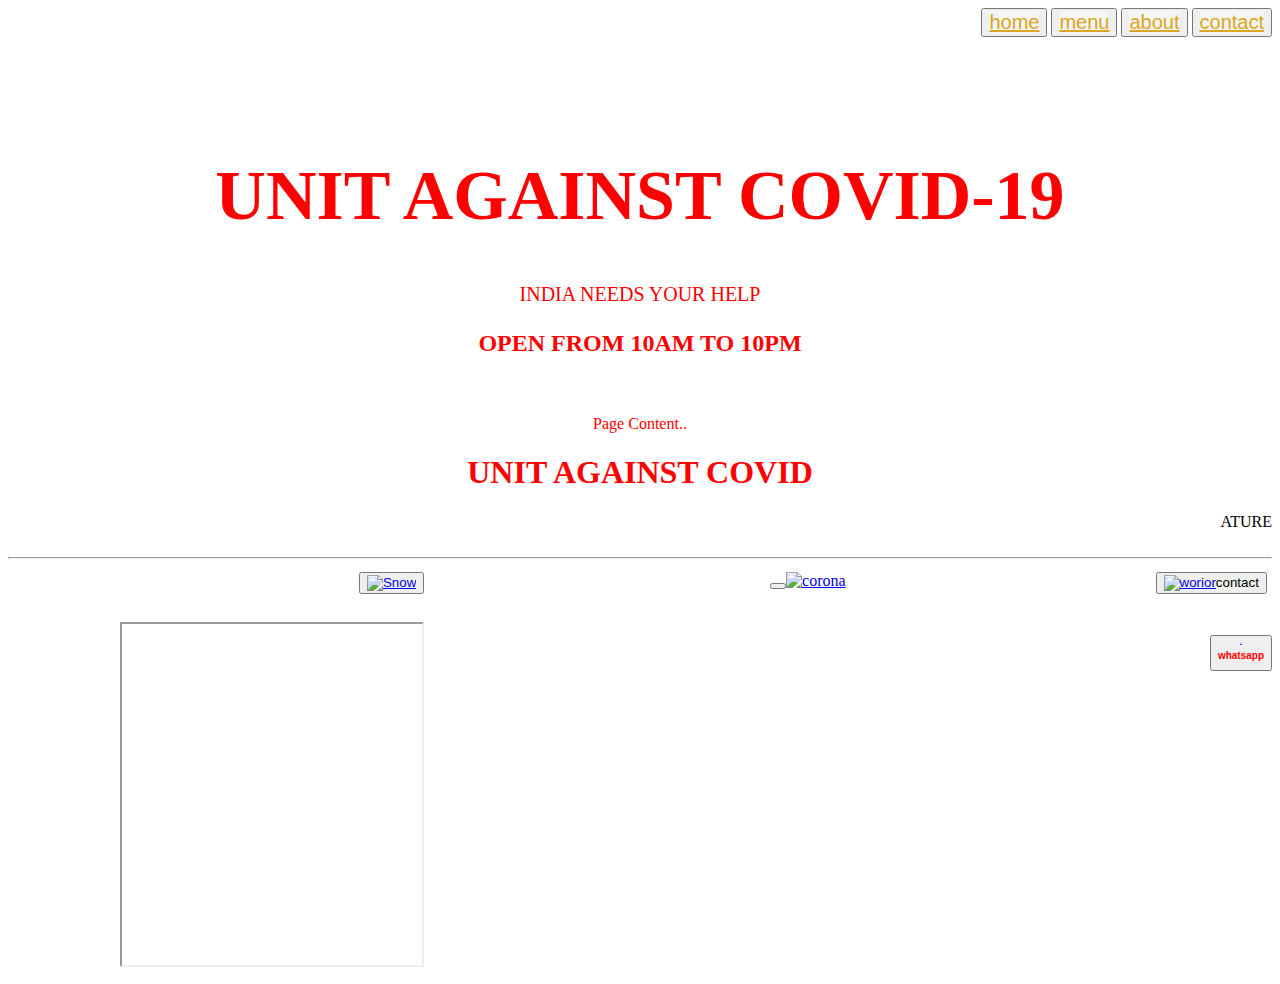
==== index.html @ cbd7a414 "Add files via upload" ====
<!DOCTYPE html>
<html lang="en">
<head>
    <meta charset="UTF-8">
    <meta http-equiv="X-UA-Compatible" content="IE=edge">
    <meta name="viewport" content="width=device-width, initial-scale=1.0">
    <title>UNIT AGAINST COVID-19</title>
    <style>
       body{
         background-color: rgb(176, 117, 216);
         background-size: cover;
         height: 100%;
         font-family:Cambria, Cochin, Georgia, Times, 'Times New Roman', serif;
         image-rendering: -moz-crisp-edges;
         background-image:url(https://encrypted-tbn0.gstatic.com/images?q=tbn:ANd9GcRW-BeN1Vf3WsljP6yL-kkn_5Gtm02BAfDkmQ&usqp=CAU)
       }
       body{ background-color:white;
       background-size: 10000px;}
               
       h1{
        color:RED;
       }
       
       p, h1{text-align: center;
        color: rgb(255, 0, 0);}  
        body,html{ text-align:right}

        .button{
        background-color:whitesmoke;
        color:goldenrod;
        box-shadow:transparent;}
        img{
            position: center;
        }
        * {
  box-sizing: border-box;
}

.column {
  float: left;
  width: 33.33%;
  padding: 5px;
}

/* Clearfix (clear floats) */
.row::after {
  content: "";
  clear: both;
  display: table;
}

    </style>
</head>
<body>
  
    <!-- Navbar (sit on top) -->
   <button style="font-size: 20px;"> <a href="#" class="button " >home</a></button>
   <button style="font-size: 20px;"><a href="#menu" class="button"> menu</a></button>
   <button style="font-size: 20px;"><a href="about.html" class="button">about</a><br></button>
   <button style="font-size: 20px;" ><a href="contact.html" class="button">contact</a></button>
<br>
<br>
<br>
<br>
<br>     
   
   <!--header with image-->
   <header><h1 style="font-size:70px">UNIT AGAINST COVID-19 </h1>
     <p style="font-size: 20px;">INDIA NEEDS YOUR HELP</p>
     <H2><P>OPEN FROM 10AM TO 10PM</P></H2></header>
     <br>
     <p>Page Content..</p>
         
              
     <!-- menu container--> 
    <h1>UNIT AGAINST COVID</h1>ATURE
    <br>
    <img src="" alt="">
    <hr>
    
    
    <div class="row">
        <div class="column">
          <button width=420px height="345"><a href="vaccination.html"><img src= "H:\web development\HTML-NATURE AND HUMANS\image\vaccine.png" alt="Snow" style="width:100%"></a></button>
        </div>
        <div class="column">
          <button></button><a href="precautions.html"><img src="H:\web development\HTML-NATURE AND HUMANS\image\co.jpg" alt="corona" style="width:90%">
          </div></a></button>
        <div class="column">
         <button><a href="contact1.html"class:box-shadow> <img src="H:\web development\HTML-NATURE AND HUMANS\image\covid.2.jpg" alt="worior" style="width:100%"></a>contact</button>
        </div>
      </div>
      <br>
      <div class="row">
        <div class="column">
          <iframe width="" height="345" src=""></div>
      </iframe></div><br>
      <div></box-sizing><button  style=" font-size: 5px;"> <a href="https://wa.me/8308952606" target="_blank">,<img src="H:\web development\HTML-NATURE AND HUMANS\image\whatsapp.jpg" alt=""></a><h1>whatsapp</h1></button></div>
     
      
     
    
    
</body>
</html>
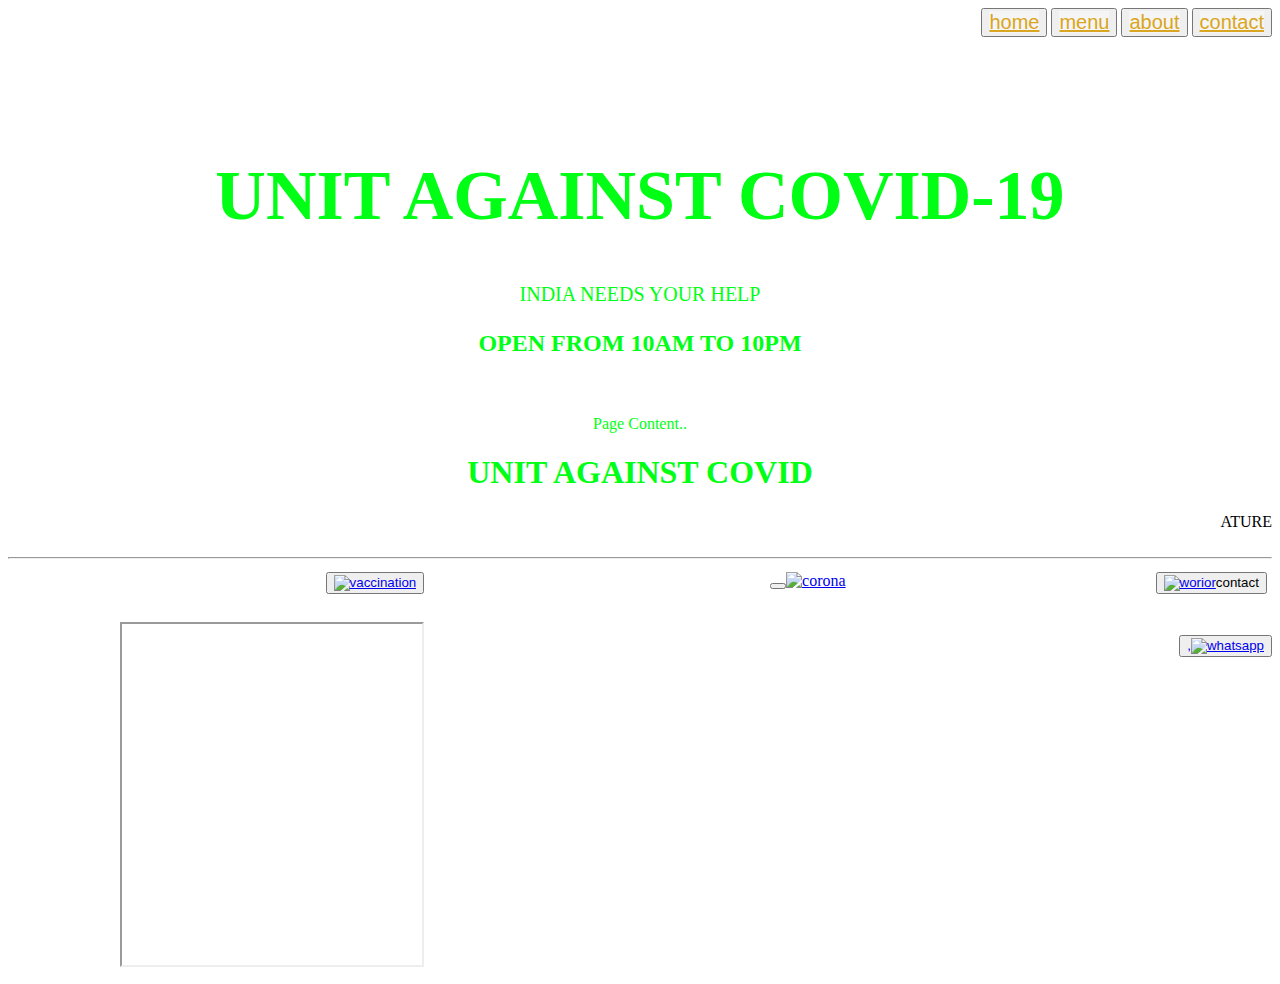
==== commit 1bf7d135: "Add files via upload" ====
--- a/index.html
+++ b/index.html
@@ -14,15 +14,17 @@
          image-rendering: -moz-crisp-edges;
          background-image:url(https://encrypted-tbn0.gstatic.com/images?q=tbn:ANd9GcRW-BeN1Vf3WsljP6yL-kkn_5Gtm02BAfDkmQ&usqp=CAU)
        }
+       a{
+        position:relative;}
        body{ background-color:white;
        background-size: 10000px;}
                
        h1{
-        color:RED;
+        color:rgb(0, 255, 55);
        }
        
        p, h1{text-align: center;
-        color: rgb(255, 0, 0);}  
+        color: rgb(0, 255, 21);}  
         body,html{ text-align:right}
 
         .button{
@@ -81,13 +83,13 @@
     
     <div class="row">
         <div class="column">
-          <button width=420px height="345"><a href="vaccination.html"><img src= "H:\web development\HTML-NATURE AND HUMANS\image\vaccine.png" alt="Snow" style="width:100%"></a></button>
+          <button width=420px height="345"><a href="vaccination.html"><img src= "https://encrypted-tbn0.gstatic.com/images?q=tbn:ANd9GcTIp_RGPwcm11BPFq9kgcIDnPTFpymtnFCreQ&usqp=CAU" alt="vaccination" style="width: 350px;"></a></button>
         </div>
         <div class="column">
-          <button></button><a href="precautions.html"><img src="H:\web development\HTML-NATURE AND HUMANS\image\co.jpg" alt="corona" style="width:90%">
+          <button></button><a href="precautions.html"><img src="H:\web development\HTML-NATURE AND HUMANS\image\co.jpg" alt="corona" style="width:350px;">
           </div></a></button>
         <div class="column">
-         <button><a href="contact1.html"class:box-shadow> <img src="H:\web development\HTML-NATURE AND HUMANS\image\covid.2.jpg" alt="worior" style="width:100%"></a>contact</button>
+         <button><a href="contact1.html"class:box-shadow> <img src="H:\web development\HTML-NATURE AND HUMANS\image\covid.2.jpg" alt="worior" style="width:350px;"></a>contact</button>
         </div>
       </div>
       <br>
@@ -95,7 +97,10 @@
         <div class="column">
           <iframe width="" height="345" src=""></div>
       </iframe></div><br>
-      <div></box-sizing><button  style=" font-size: 5px;"> <a href="https://wa.me/8308952606" target="_blank">,<img src="H:\web development\HTML-NATURE AND HUMANS\image\whatsapp.jpg" alt=""></a><h1>whatsapp</h1></button></div>
+      <div>
+
+     <button > <a href="https://wa.me/+91-8308502606" target="_blank">,<img src="H:\web development\HTML-NATURE AND HUMANS\image\whatsapp.jpg" alt="whatsapp"style="width:35px;" ></a></button>
+      </div>
      
       
      
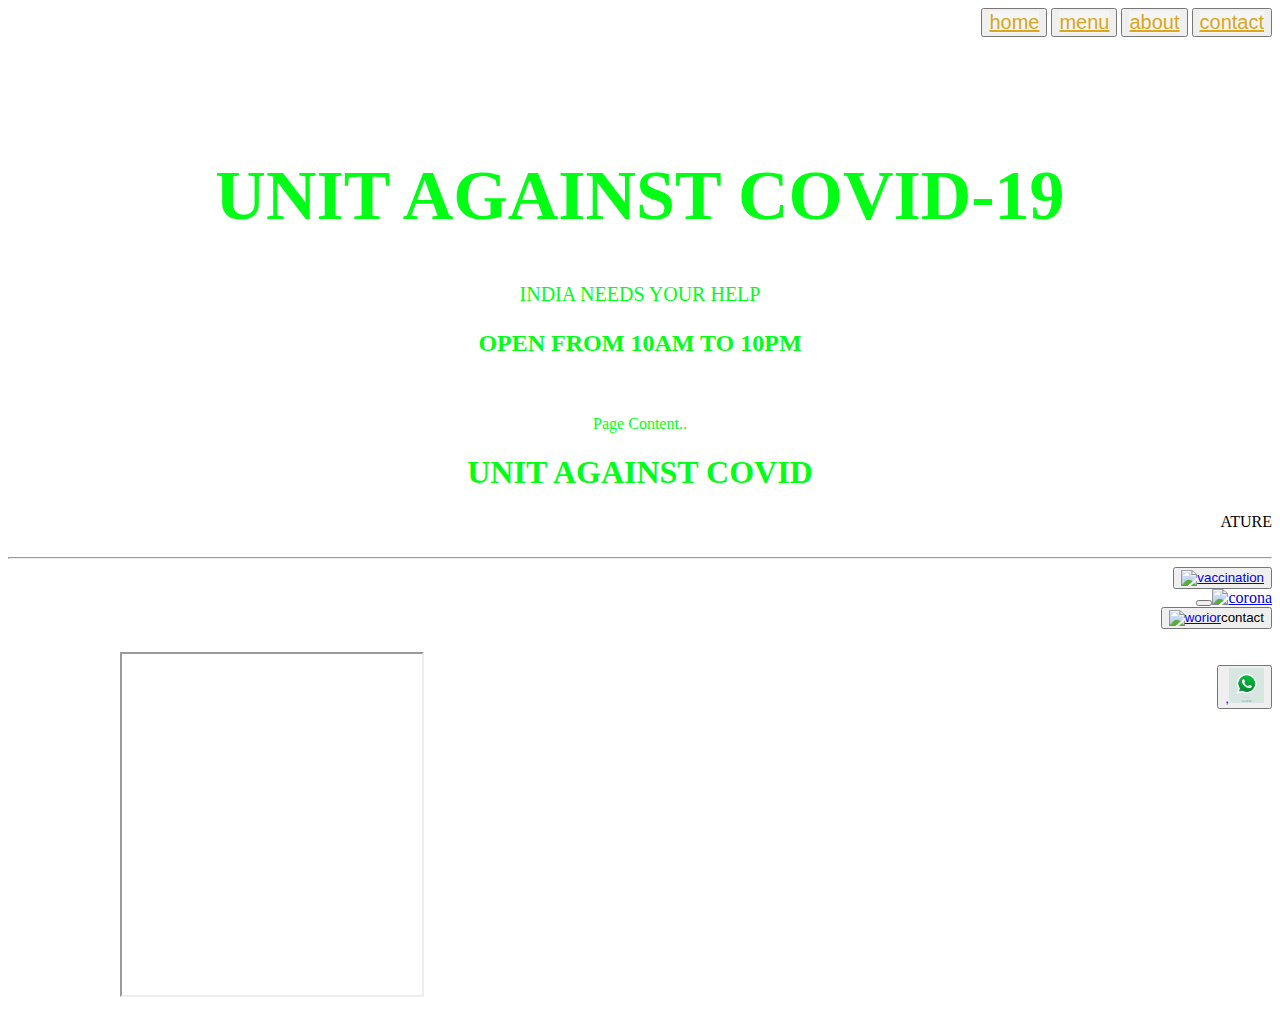
==== commit 5794a063: "Add files via upload" ====
--- a/index.html
+++ b/index.html
@@ -31,7 +31,7 @@
         background-color:whitesmoke;
         color:goldenrod;
         box-shadow:transparent;}
-        img{
+        img,button{
             position: center;
         }
         * {
@@ -82,14 +82,14 @@
     
     
     <div class="row">
-        <div class="column">
-          <button width=420px height="345"><a href="vaccination.html"><img src= "https://encrypted-tbn0.gstatic.com/images?q=tbn:ANd9GcTIp_RGPwcm11BPFq9kgcIDnPTFpymtnFCreQ&usqp=CAU" alt="vaccination" style="width: 350px;"></a></button>
+        <div class="row">
+          <button width=420px height="345"><a href="vaccination.html"><img src= "https://encrypted-tbn0.gstatic.com/images?q=tbn:ANd9GcTIp_RGPwcm11BPFq9kgcIDnPTFpymtnFCreQ&usqp=CAU" alt="vaccination" style="width: 100px;"></a></button>
         </div>
-        <div class="column">
-          <button></button><a href="precautions.html"><img src="H:\web development\HTML-NATURE AND HUMANS\image\co.jpg" alt="corona" style="width:350px;">
+        <div class="row"></div>
+          <button></button><a href="precautions.html"><img src="https://encrypted-tbn0.gstatic.com/images?q=tbn:ANd9GcQAiY_USo4llASZWJ-2-QszoWBAP_PvvHtwxQ&usqp=CAU" alt="corona" style="width:100px;",height="100px">
           </div></a></button>
-        <div class="column">
-         <button><a href="contact1.html"class:box-shadow> <img src="H:\web development\HTML-NATURE AND HUMANS\image\covid.2.jpg" alt="worior" style="width:350px;"></a>contact</button>
+          <div class="row">
+         <button><a href="contact1.html"class:box-shadow> <img src="H:\web development\HTML-NATURE AND HUMANS\image\covid.2.jpg" alt="worior" style="width:100px;"></a>contact</button>
         </div>
       </div>
       <br>
@@ -99,7 +99,7 @@
       </iframe></div><br>
       <div>
 
-     <button > <a href="https://wa.me/+91-8308502606" target="_blank">,<img src="H:\web development\HTML-NATURE AND HUMANS\image\whatsapp.jpg" alt="whatsapp"style="width:35px;" ></a></button>
+     <button > <a href="https://wa.me/+91-8308502606" target="_blank">,<img src="[data-uri]" alt="whatsapp"style="width:35px;" ></a></button>
       </div>
      
       
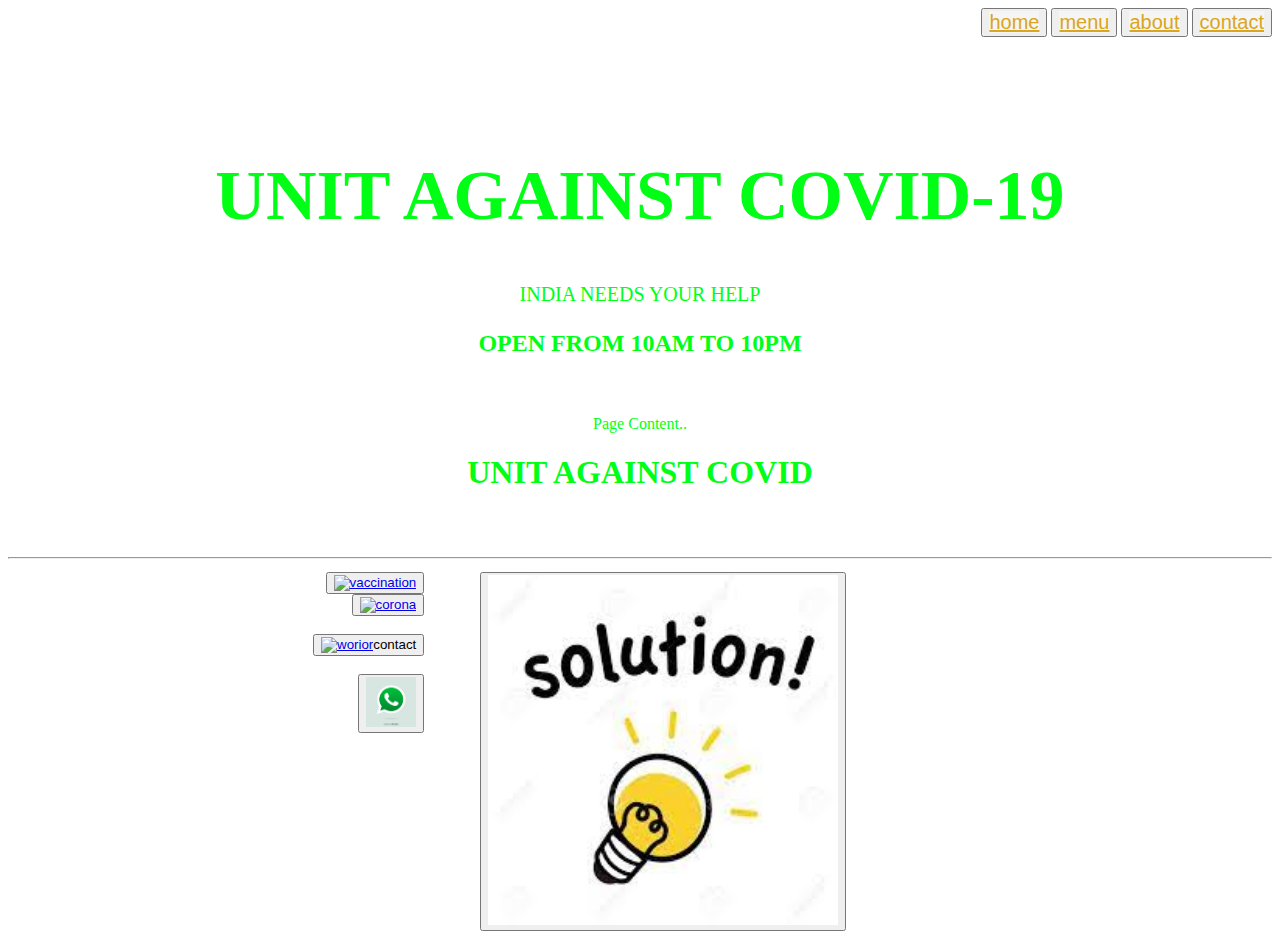
==== commit 17260b14: "Add files via upload" ====
--- a/index.html
+++ b/index.html
@@ -50,6 +50,9 @@
   clear: both;
   display: table;
 }
+button,a,img{
+  position: center;
+}
 
     </style>
 </head>
@@ -75,34 +78,38 @@
          
               
      <!-- menu container--> 
-    <h1>UNIT AGAINST COVID</h1>ATURE
+    <h1>UNIT AGAINST COVID</h1>
     <br>
     <img src="" alt="">
     <hr>
     
     
-    <div class="row">
+        <div class="column">
         <div class="row">
-          <button width=420px height="345"><a href="vaccination.html"><img src= "https://encrypted-tbn0.gstatic.com/images?q=tbn:ANd9GcTIp_RGPwcm11BPFq9kgcIDnPTFpymtnFCreQ&usqp=CAU" alt="vaccination" style="width: 100px;"></a></button>
+          <button width=420px height="345"><a href="vaccination.html"><img src= "https://encrypted-tbn0.gstatic.com/images?q=tbn:ANd9GcTIp_RGPwcm11BPFq9kgcIDnPTFpymtnFCreQ&usqp=CAU" alt="vaccination" style="width: 350px;"></a></button>
         </div>
-        <div class="row"></div>
-          <button></button><a href="precautions.html"><img src="https://encrypted-tbn0.gstatic.com/images?q=tbn:ANd9GcQAiY_USo4llASZWJ-2-QszoWBAP_PvvHtwxQ&usqp=CAU" alt="corona" style="width:100px;",height="100px">
-          </div></a></button>
+        <div class="row">
+          <button><a href="precautions.html"><img src="https://encrypted-tbn0.gstatic.com/images?q=tbn:ANd9GcQAiY_USo4llASZWJ-2-QszoWBAP_PvvHtwxQ&usqp=CAU" alt="corona" style="width:350px;",height="350px">
+          </a></button></div><br>
           <div class="row">
-         <button><a href="contact1.html"class:box-shadow> <img src="H:\web development\HTML-NATURE AND HUMANS\image\covid.2.jpg" alt="worior" style="width:100px;"></a>contact</button>
+         <button><a href="contact1.html"class:box-shadow> <img src="H:\web development\HTML-NATURE AND HUMANS\image\covid.2.jpg" alt="worior" style="width:350px;"></a>contact</button>
+        </div>
+        <div class="row">
+          <br><button > <a href="https://wa.me/+91-8308952606" target="_blank"><img src="[data-uri]" alt="whatsapp"style="width:50px;" ></a></button>
         </div>
       </div>
-      <br>
+      
+  </div>
+    </div>
+    <div class="column">
       <div class="row">
-        <div class="column">
-          <iframe width="" height="345" src=""></div>
-      </iframe></div><br>
-      <div>
-
-     <button > <a href="https://wa.me/+91-8308502606" target="_blank">,<img src="[data-uri]" alt="whatsapp"style="width:35px;" ></a></button>
+        <button width=420px height="345"><a href="successtories.html"><img src= "[data-uri]" alt="solution" style="width: 350px;"></a></button>
       </div>
      
-      
+    
+     
+
+     
      
     
     
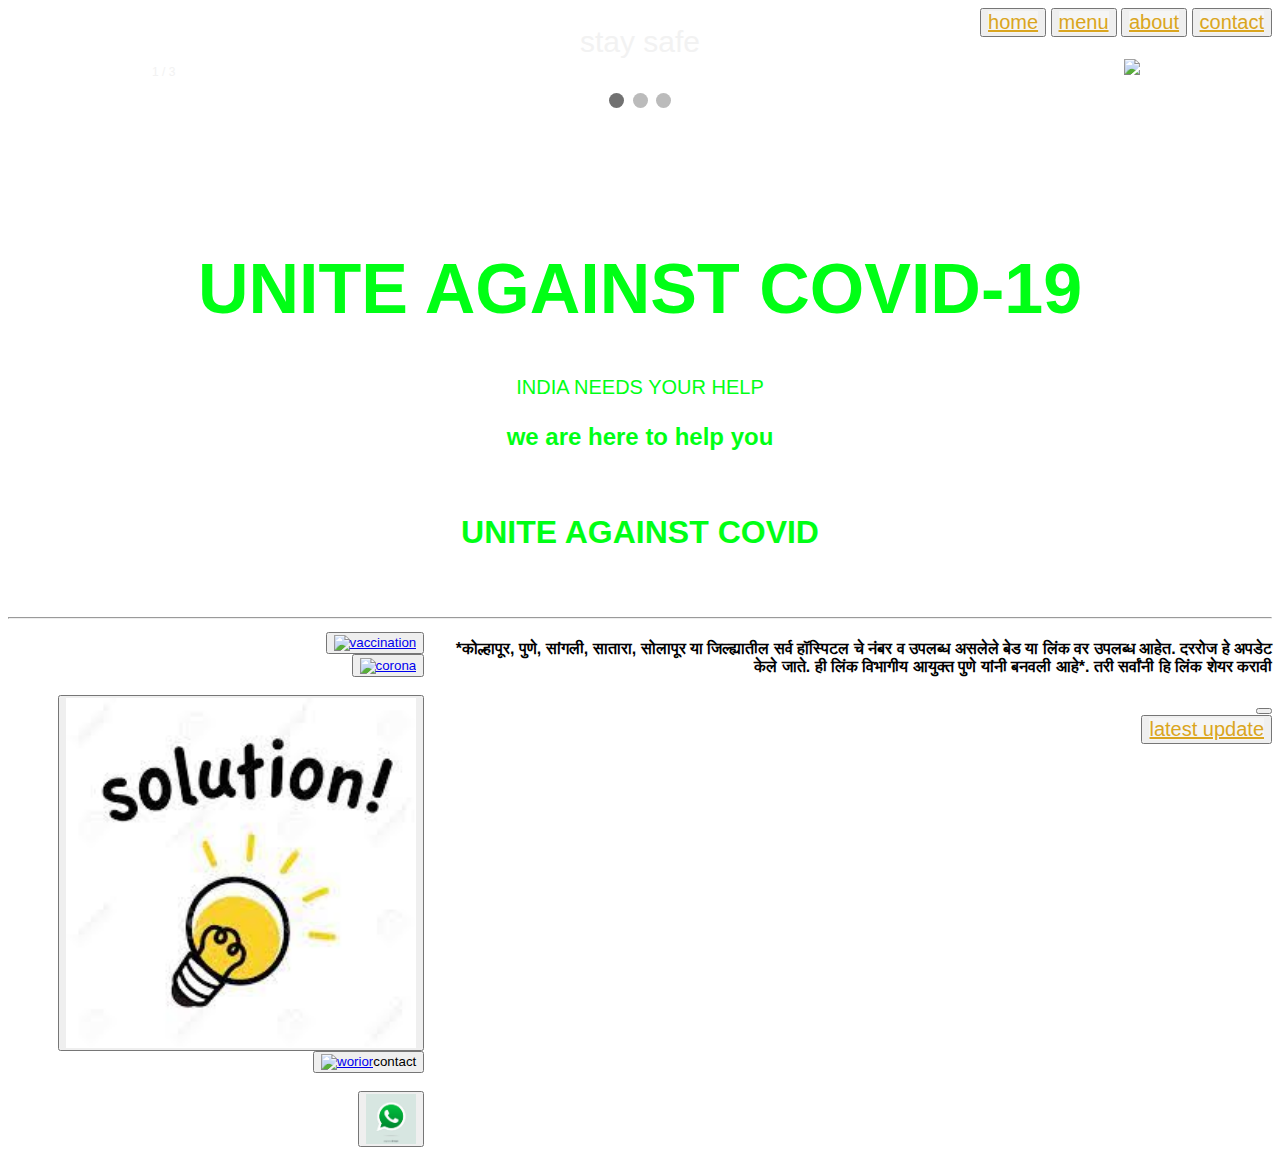
==== commit 4c575a70: "Add files via upload" ====
--- a/index.html
+++ b/index.html
@@ -54,15 +54,143 @@
   position: center;
 }
 
-    </style>
+    </style>                                                    
+      <!----    slide show csss-->
+      <style>
+        * {box-sizing: border-box;}
+        body {font-family: Verdana, sans-serif;}
+        .mySlides {display: none;}
+        img {vertical-align: middle;}
+        
+        /* Slideshow container */
+        .slideshow-container {
+          max-width: 1000px;
+          position: relative;
+          margin: auto;
+        }
+        
+        /* Caption text */
+        .text {
+          color: #f2f2f2;
+          font-size: 15px;
+          padding: 8px 12px;
+          position: absolute;
+          bottom: 8px;
+          width: 100%;
+          text-align: center;
+        }
+        
+        /* Number text (1/3 etc) */
+        .numbertext {
+          color: #f2f2f2;
+          font-size: 12px;
+          padding: 8px 12px;
+          position: absolute;
+          top: 0;
+        }
+        
+        /* The dots/bullets/indicators */
+        .dot {
+          height: 15px;
+          width: 15px;
+          margin: 0 2px;
+          background-color: #bbb;
+          border-radius: 50%;
+          display: inline-block;
+          transition: background-color 0.6s ease;
+        }
+        
+        .active {
+          background-color: #717171;
+        }
+        
+        /* Fading animation */
+        .fade {
+          -webkit-animation-name: fade;
+          -webkit-animation-duration: 1.5s;
+          animation-name: fade;
+          animation-duration: 1.5s;
+        }
+        
+        @-webkit-keyframes fade {
+          from {opacity: .4} 
+          to {opacity: 1}
+        }
+        
+        @keyframes fade {
+          from {opacity: .4} 
+          to {opacity: 1}
+        }
+        
+        /* On smaller screens, decrease text size */
+        @media only screen and (max-width: 300px) {
+          .text {font-size: 11px}
+        }
+        </style>                                                                                                                              
+
 </head>
 <body>
-  
-    <!-- Navbar (sit on top) -->
-   <button style="font-size: 20px;"> <a href="#" class="button " >home</a></button>
-   <button style="font-size: 20px;"><a href="#menu" class="button"> menu</a></button>
-   <button style="font-size: 20px;"><a href="about.html" class="button">about</a><br></button>
-   <button style="font-size: 20px;" ><a href="contact.html" class="button">contact</a></button>
+  <!-- Navbar (sit on top) -->
+  <button style="font-size: 20px;"> <a href="#" class="button " >home</a></button>
+  <button style="font-size: 20px;"><a href="#menu" class="button"> menu</a></button>
+  <button style="font-size: 20px;"><a href="about.html" class="button">about</a><br></button>
+  <button style="font-size: 20px;" ><a href="contact.html" class="button">contact</a></button>
+                                                                      <!---  slideshow  -->
+                                                                      <h2></h2>
+<p></p>
+
+<div class="slideshow-container">
+
+<div class="mySlides fade">
+  <div class="numbertext">1 / 3</div>
+  <img src="https://encrypted-tbn0.gstatic.com/images?q=tbn:ANd9GcRR0c6M4PNBLaXl_NYK3jGJrs1HIwuqcptf2w&usqp=CAU" style="width:100%" style="height:100px">
+  <div class="text" style="font-size: 30px;">stay safe</div>
+</div>
+
+<div class="mySlides fade">
+  <div class="numbertext">2 / 3</div>
+  <img src="https://images.unsplash.com/photo-1604520531441-680d541221c2?ixid=MnwxMjA3fDB8MHxzZWFyY2h8MTJ8fGNvcm9uYXZpcnVzfGVufDB8fDB8fA%3D%3D&ixlib=rb-1.2.1&auto=format&fit=crop&w=500&q=60" style="width:100%"style="height:100px" >
+  <div class="text" style="font-size: 30px;">wash your hands regularly </div>
+</div>
+
+<div class="mySlides fade">
+  <div class="numbertext">3 / 3</div>
+  <img src="https://images.unsplash.com/photo-1607326207820-989c6d53a0a2?ixid=MnwxMjA3fDB8MHxzZWFyY2h8NDF8fGNvcm9uYXZpcnVzfGVufDB8fDB8fA%3D%3D&ixlib=rb-1.2.1&auto=format&fit=crop&w=500&q=60" style="width:100%"style="height:100px" >
+  <div class="text" style="font-size: 30px;">vaccination is important</div>
+</div>
+
+</div>
+<br>
+
+<div style="text-align:center">
+  <span class="dot"></span> 
+  <span class="dot"></span> 
+  <span class="dot"></span> 
+</div>
+
+<script>
+var slideIndex = 0;
+showSlides();
+
+function showSlides() {
+  var i;
+  var slides = document.getElementsByClassName("mySlides");
+  var dots = document.getElementsByClassName("dot");
+  for (i = 0; i < slides.length; i++) {
+    slides[i].style.display = "none";  
+  }
+  slideIndex++;
+  if (slideIndex > slides.length) {slideIndex = 1}    
+  for (i = 0; i < dots.length; i++) {
+    dots[i].className = dots[i].className.replace(" active", "");
+  }
+  slides[slideIndex-1].style.display = "block";  
+  dots[slideIndex-1].className += " active";
+  setTimeout(showSlides, 2000); // Change image every 2 seconds
+}
+</script>
+
+   
 <br>
 <br>
 <br>
@@ -70,15 +198,15 @@
 <br>     
    
    <!--header with image-->
-   <header><h1 style="font-size:70px">UNIT AGAINST COVID-19 </h1>
+   <header><h1 style="font-size:70px">UNITE AGAINST COVID-19 </h1>
      <p style="font-size: 20px;">INDIA NEEDS YOUR HELP</p>
-     <H2><P>OPEN FROM 10AM TO 10PM</P></H2></header>
+     <H2><P>we are here to help you</P></H2></header>
      <br>
-     <p>Page Content..</p>
+     
          
               
      <!-- menu container--> 
-    <h1>UNIT AGAINST COVID</h1>
+    <h1>UNITE AGAINST COVID</h1>
     <br>
     <img src="" alt="">
     <hr>
@@ -92,20 +220,33 @@
           <button><a href="precautions.html"><img src="https://encrypted-tbn0.gstatic.com/images?q=tbn:ANd9GcQAiY_USo4llASZWJ-2-QszoWBAP_PvvHtwxQ&usqp=CAU" alt="corona" style="width:350px;",height="350px">
           </a></button></div><br>
           <div class="row">
+            <button width=420px height="345"><a href="successtories.html"><img src= "[data-uri]" alt="solution" style="width: 350px;"></a></button>
+          </div>
+          <div class="row">
          <button><a href="contact1.html"class:box-shadow> <img src="H:\web development\HTML-NATURE AND HUMANS\image\covid.2.jpg" alt="worior" style="width:350px;"></a>contact</button>
         </div>
         <div class="row">
-          <br><button > <a href="https://wa.me/+91-8308952606" target="_blank"><img src="[data-uri]" alt="whatsapp"style="width:50px;" ></a></button>
+          <br><button > <a href="https://wa.me/+91-9096996530" target="_blank"><img src="[data-uri]" alt="whatsapp"style="width:50px;" ></a></button>
         </div>
       </div>
       
   </div>
     </div>
-    <div class="column">
-      <div class="row">
-        <button width=420px height="345"><a href="successtories.html"><img src= "[data-uri]" alt="solution" style="width: 350px;"></a></button>
-      </div>
-     
+    <p><h4>*कोल्हापूर, पुणे, सांगली, सातारा, सोलापूर या जिल्ह्यातील सर्व हॉस्पिटल चे नंबर व उपलब्ध असलेले बेड या लिंक वर उपलब्ध आहेत. 
+      दररोज हे अपडेट केले जाते. 
+      
+      ही लिंक विभागीय आयुक्त पुणे यांनी बनवली आहे*.
+      तरी सर्वांनी हि लिंक शेयर करावी </h4>
+  
+  <div class="">
+    <button width="420px" height="300px">
+      <a href= "https://divcommpunecovid.com/ccsbeddashboard/hsr"></a>
+    </button>
+  </div>    
+  <button style="font-size: 20px;" ><a href="https://divcommpunecovid.com/ccsbeddashboard/hsr" class="button">latest update</a></button>
+  </p>
+      
+      
     
      
 
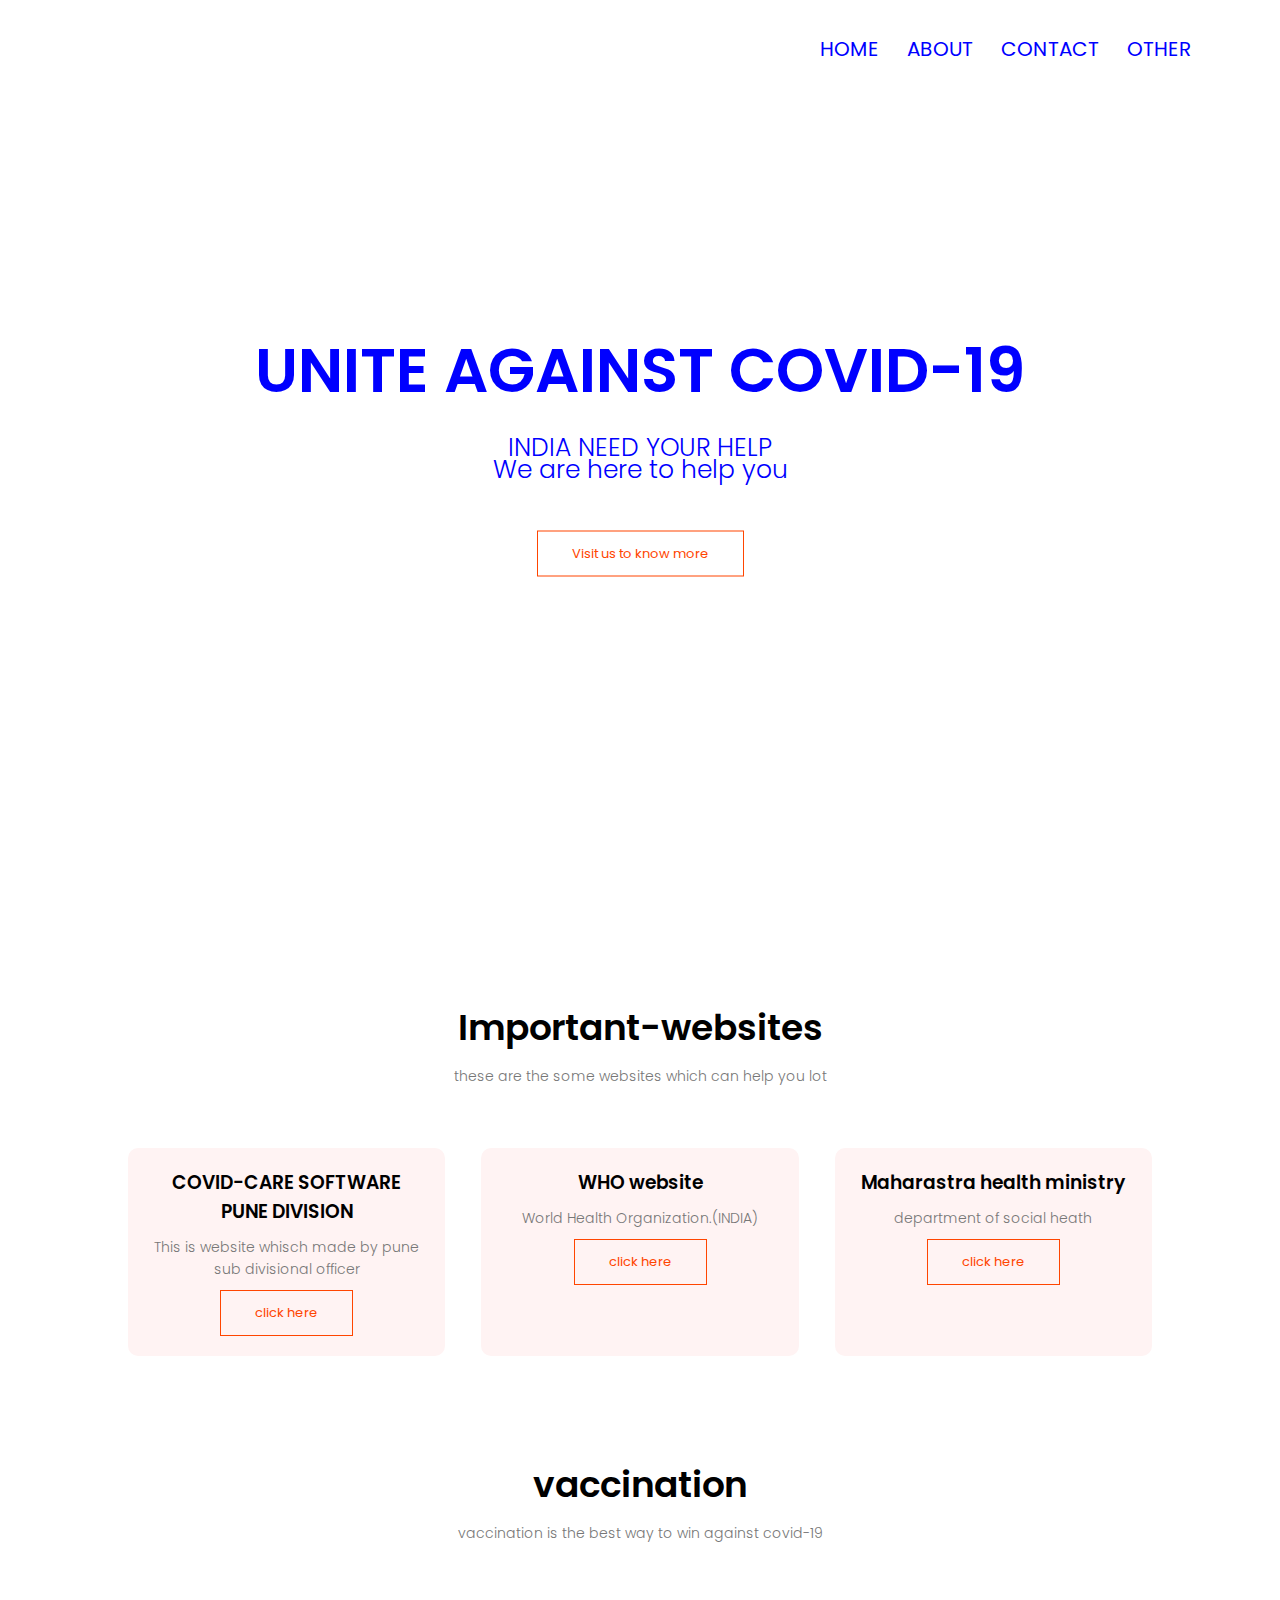
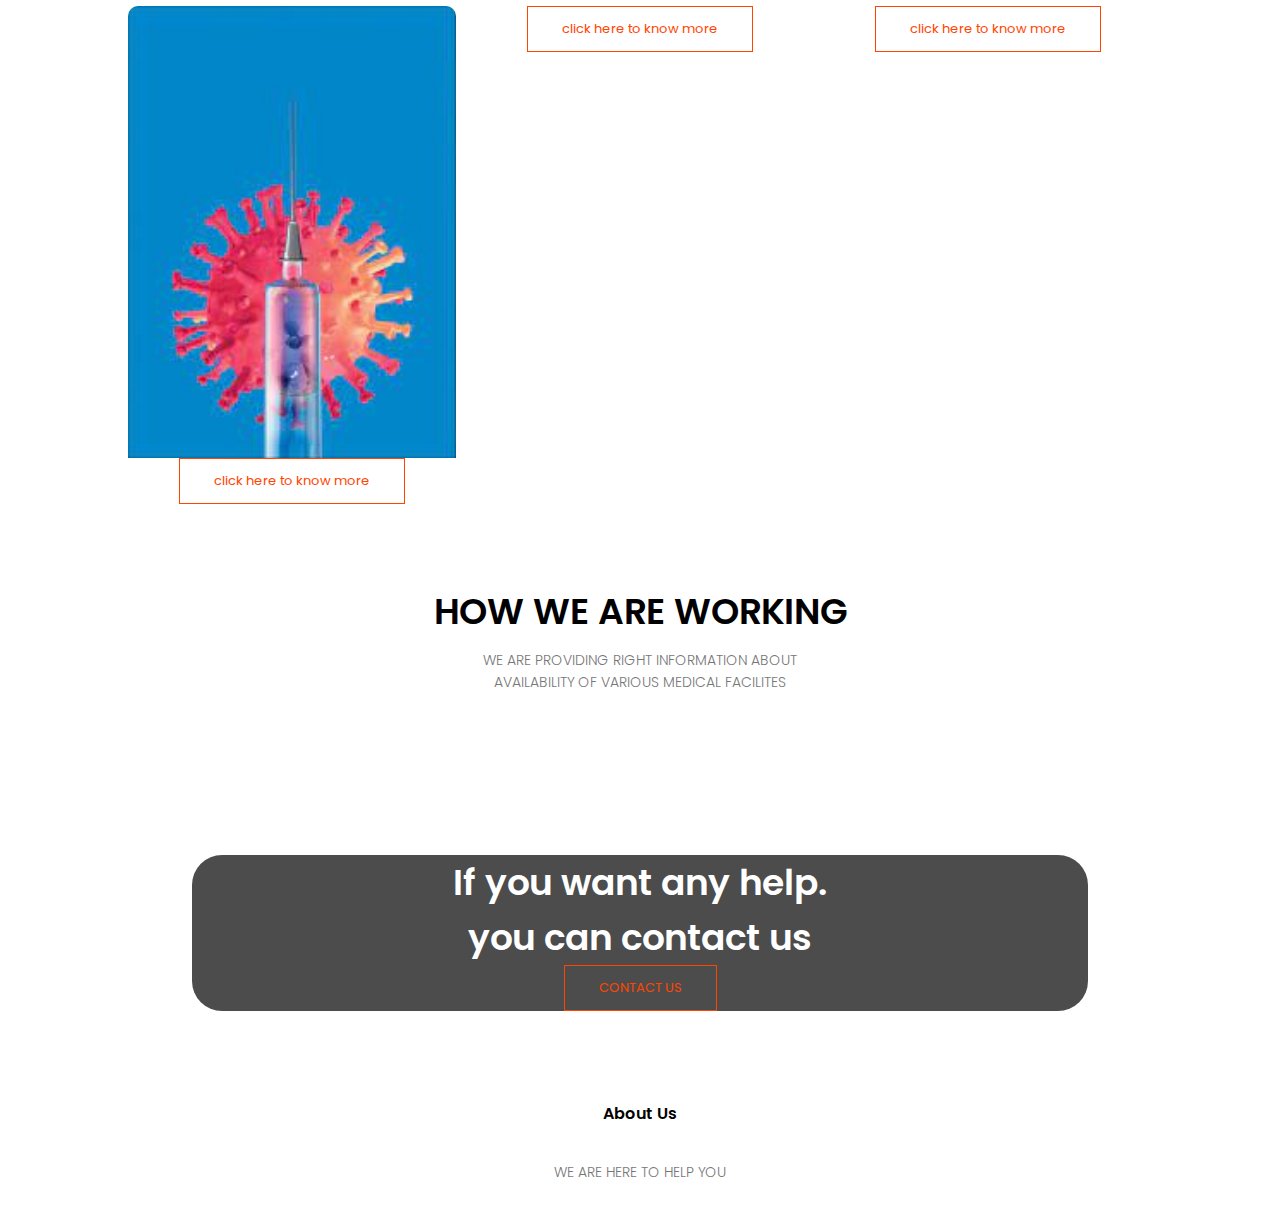
==== commit d86c174f: "Add files via upload" ====
--- a/index.html
+++ b/index.html
@@ -4,255 +4,153 @@
     <meta charset="UTF-8">
     <meta http-equiv="X-UA-Compatible" content="IE=edge">
     <meta name="viewport" content="width=device-width, initial-scale=1.0">
-    <title>UNIT AGAINST COVID-19</title>
-    <style>
-       body{
-         background-color: rgb(176, 117, 216);
-         background-size: cover;
-         height: 100%;
-         font-family:Cambria, Cochin, Georgia, Times, 'Times New Roman', serif;
-         image-rendering: -moz-crisp-edges;
-         background-image:url(https://encrypted-tbn0.gstatic.com/images?q=tbn:ANd9GcRW-BeN1Vf3WsljP6yL-kkn_5Gtm02BAfDkmQ&usqp=CAU)
-       }
-       a{
-        position:relative;}
-       body{ background-color:white;
-       background-size: 10000px;}
-               
-       h1{
-        color:rgb(0, 255, 55);
-       }
-       
-       p, h1{text-align: center;
-        color: rgb(0, 255, 21);}  
-        body,html{ text-align:right}
-
-        .button{
-        background-color:whitesmoke;
-        color:goldenrod;
-        box-shadow:transparent;}
-        img,button{
-            position: center;
-        }
-        * {
-  box-sizing: border-box;
-}
-
-.column {
-  float: left;
-  width: 33.33%;
-  padding: 5px;
-}
-
-/* Clearfix (clear floats) */
-.row::after {
-  content: "";
-  clear: both;
-  display: table;
-}
-button,a,img{
-  position: center;
-}
-
-    </style>                                                    
-      <!----    slide show csss-->
-      <style>
-        * {box-sizing: border-box;}
-        body {font-family: Verdana, sans-serif;}
-        .mySlides {display: none;}
-        img {vertical-align: middle;}
-        
-        /* Slideshow container */
-        .slideshow-container {
-          max-width: 1000px;
-          position: relative;
-          margin: auto;
-        }
-        
-        /* Caption text */
-        .text {
-          color: #f2f2f2;
-          font-size: 15px;
-          padding: 8px 12px;
-          position: absolute;
-          bottom: 8px;
-          width: 100%;
-          text-align: center;
-        }
-        
-        /* Number text (1/3 etc) */
-        .numbertext {
-          color: #f2f2f2;
-          font-size: 12px;
-          padding: 8px 12px;
-          position: absolute;
-          top: 0;
-        }
-        
-        /* The dots/bullets/indicators */
-        .dot {
-          height: 15px;
-          width: 15px;
-          margin: 0 2px;
-          background-color: #bbb;
-          border-radius: 50%;
-          display: inline-block;
-          transition: background-color 0.6s ease;
-        }
-        
-        .active {
-          background-color: #717171;
-        }
-        
-        /* Fading animation */
-        .fade {
-          -webkit-animation-name: fade;
-          -webkit-animation-duration: 1.5s;
-          animation-name: fade;
-          animation-duration: 1.5s;
-        }
-        
-        @-webkit-keyframes fade {
-          from {opacity: .4} 
-          to {opacity: 1}
-        }
-        
-        @keyframes fade {
-          from {opacity: .4} 
-          to {opacity: 1}
-        }
-        
-        /* On smaller screens, decrease text size */
-        @media only screen and (max-width: 300px) {
-          .text {font-size: 11px}
-        }
-        </style>                                                                                                                              
-
+    <title>covid 19</title>
+    <link rel="stylesheet" href="styl.css">
+    <link rel="preconnect" href="https://fonts.googleapis.com">
+<link rel="preconnect" href="https://fonts.gstatic.com" crossorigin>
+<link href="https://fonts.googleapis.com/css2?family=Poppins:wght@100;200;300;400;600;700&display=swap" rel="stylesheet">
+<link rel="stylesheet" href="https://cdn.jsdelivr.net/npm/@fortawesome/fontawesome-free@5.15.3/css/fontawesome.min.css" integrity="sha384-wESLQ85D6gbsF459vf1CiZ2+rr+CsxRY0RpiF1tLlQpDnAgg6rwdsUF1+Ics2bni" crossorigin="anonymous">
 </head>
 <body>
-  <!-- Navbar (sit on top) -->
-  <button style="font-size: 20px;"> <a href="#" class="button " >home</a></button>
-  <button style="font-size: 20px;"><a href="#menu" class="button"> menu</a></button>
-  <button style="font-size: 20px;"><a href="about.html" class="button">about</a><br></button>
-  <button style="font-size: 20px;" ><a href="contact.html" class="button">contact</a></button>
-                                                                      <!---  slideshow  -->
-                                                                      <h2></h2>
-<p></p>
+     <section class="header">
+         <nav>
+             <a href="index.html"><img src="" alt=""></a>
+             <div class="nav-links" id="navLinks">
+                <i class="fa fa-times" onclick="hideMenu()"></i>
+                 <ul>
+                <li><a href="">HOME</a></li>
+                <li><a href="about.html">ABOUT</a></li>
+                <li><a href="contact.html">CONTACT</a></li>
+                <li><a href="">OTHER</a></li>
+                
+            </ul>
+        </div>
+        <i class="fa fa-bars" onclick="showMenu()" ></i>
+         </nav>
+         <div class="text-box">
+             <h1>UNITE AGAINST COVID-19</h1>
+             <P>INDIA NEED YOUR HELP <br>We are here to help you</P>
+             
+             <a href="" class="hero-btn">Visit us to know more</a>
+         </div>
+        
+     </section>
+     <!-----------important wesites-------------->
+     <section class="websites">
+        <h1>Important-websites</h1>
+        <p>these are the some websites which can help you lot</p>
 
-<div class="slideshow-container">
+        <div class="row">
+            <div class="websites-col">
+                <h3>COVID-CARE SOFTWARE <br>PUNE DIVISION</h3>
+                <P>This is website whisch made by pune sub divisional officer</P>
+                <a href="https://divcommpunecovid.com/ccsbeddashboard/hsr" class="hero-btn">click here</a>
+            </div>
 
-<div class="mySlides fade">
-  <div class="numbertext">1 / 3</div>
-  <img src="https://encrypted-tbn0.gstatic.com/images?q=tbn:ANd9GcRR0c6M4PNBLaXl_NYK3jGJrs1HIwuqcptf2w&usqp=CAU" style="width:100%" style="height:100px">
-  <div class="text" style="font-size: 30px;">stay safe</div>
-</div>
+            <div class="websites-col">
+                <h3>WHO website </h3>
+                <P>World Health Organization.(INDIA)</P>
+                <a href="https://www.who.int/india" class="hero-btn">click here</a>
+            </div>
+            <div class="websites-col">
+                <h3>Maharastra health ministry</h3>
+                <P>department of social heath</P>
+                <a href="https://arogya.maharashtra.gov.in/1035/%e0%a4%ae%e0%a5%81%e0%a4%96%e0%a5%8d%e0%a4%af-%e0%a4%aa%e0%a5%83%e0%a4%b7%e0%a5%8d%e0%a4%a0" class="hero-btn">click here</a>
+            </div>
 
-<div class="mySlides fade">
-  <div class="numbertext">2 / 3</div>
-  <img src="https://images.unsplash.com/photo-1604520531441-680d541221c2?ixid=MnwxMjA3fDB8MHxzZWFyY2h8MTJ8fGNvcm9uYXZpcnVzfGVufDB8fDB8fA%3D%3D&ixlib=rb-1.2.1&auto=format&fit=crop&w=500&q=60" style="width:100%"style="height:100px" >
-  <div class="text" style="font-size: 30px;">wash your hands regularly </div>
-</div>
 
-<div class="mySlides fade">
-  <div class="numbertext">3 / 3</div>
-  <img src="https://images.unsplash.com/photo-1607326207820-989c6d53a0a2?ixid=MnwxMjA3fDB8MHxzZWFyY2h8NDF8fGNvcm9uYXZpcnVzfGVufDB8fDB8fA%3D%3D&ixlib=rb-1.2.1&auto=format&fit=crop&w=500&q=60" style="width:100%"style="height:100px" >
-  <div class="text" style="font-size: 30px;">vaccination is important</div>
-</div>
+        </div>
 
-</div>
-<br>
+     </section>
+             <!----------vaciination--------->
+     <section class="Vaccination">
+        <h1>vaccination</h1>
+        <p>vaccination is the best way to win against covid-19</p>
 
-<div style="text-align:center">
-  <span class="dot"></span> 
-  <span class="dot"></span> 
-  <span class="dot"></span> 
-</div>
+        <div class="row">
+            <div class="Vaccination-col">
+                <img src="[data-uri]" alt="">
+                <div class="layer">
+                    <h3 >vaccination</h3>
+                  
+                </div>
+                <a href="vaccination.html" class="hero-btn">click here to know more</a>
+            </div>
+            <div class="Vaccination-col">
+                <img src="https://www.genesishcs.org/sites/default/files/2021-03/Prevent-Covid-19-Infographic-%28Image%29%20%281%29.jpg" alt="">
+                <div class="layer">
+                    <h3>preventive measures</h3>
+                    
+                </div>
+                <a href="precautions.html" class="hero-btn">click here to know more</a>
+            </div>
+            <div class="Vaccination-col">
+                <img src="https://encrypted-tbn0.gstatic.com/images?q=tbn:ANd9GcRjEunaczF9uSSz_ywaTIzAS0ujOVzaDPYTlA&usqp=CAU" alt="">
+                <div class="layer">
+                    <h3>SUCCES STORIES</h3>
+                </div>
+                <a href="success.html" class="hero-btn">click here to know more</a>
+            </div>
+        
+        </div>
+              
+     </section>
+     <!--------------------------HOW WE ARE WORKING---------->
+     <section class="work">
+         <h1> HOW WE ARE WORKING</h1>
+         <P>WE ARE PROVIDING RIGHT INFORMATION ABOUT<br> AVAILABILITY  OF VARIOUS MEDICAL FACILITES</P>
+         <div class="row">
+             <div class="work-col"></div>
+             <img src="" alt="">
+         </div>
+     </section>
+     <!-----------------------testimonials------------------------>
+     <section>
 
-<script>
-var slideIndex = 0;
-showSlides();
 
-function showSlides() {
-  var i;
-  var slides = document.getElementsByClassName("mySlides");
-  var dots = document.getElementsByClassName("dot");
-  for (i = 0; i < slides.length; i++) {
-    slides[i].style.display = "none";  
-  }
-  slideIndex++;
-  if (slideIndex > slides.length) {slideIndex = 1}    
-  for (i = 0; i < dots.length; i++) {
-    dots[i].className = dots[i].className.replace(" active", "");
-  }
-  slides[slideIndex-1].style.display = "block";  
-  dots[slideIndex-1].className += " active";
-  setTimeout(showSlides, 2000); // Change image every 2 seconds
-}
-</script>
 
-   
-<br>
-<br>
-<br>
-<br>
-<br>     
-   
-   <!--header with image-->
-   <header><h1 style="font-size:70px">UNITE AGAINST COVID-19 </h1>
-     <p style="font-size: 20px;">INDIA NEEDS YOUR HELP</p>
-     <H2><P>we are here to help you</P></H2></header>
-     <br>
-     
-         
-              
-     <!-- menu container--> 
-    <h1>UNITE AGAINST COVID</h1>
-    <br>
-    <img src="" alt="">
-    <hr>
-    
-    
-        <div class="column">
-        <div class="row">
-          <button width=420px height="345"><a href="vaccination.html"><img src= "https://encrypted-tbn0.gstatic.com/images?q=tbn:ANd9GcTIp_RGPwcm11BPFq9kgcIDnPTFpymtnFCreQ&usqp=CAU" alt="vaccination" style="width: 350px;"></a></button>
+
+
+     </section>
+    <!----------------------------CALL UU IF YOU NEED HELP------------>
+      <section class="cta">
+          <h1>
+              If you want any help. <br>
+              you can contact us
+          </h1>
+         <a href="contact.html" class="hero-btn">CONTACT US</a>
+
+      </section>
+      <!------------------FOOTER---------------->
+      <section class="footer">
+        <h4>About Us</h4>
+        <P>WE ARE HERE TO HELP YOU</P>
+        <div class="icons">
+            <i class="fa fa-facebook"></i>
+            <i class="fa fa-twittew"></i>
+            <i class="fa fa-facebook"></i>
+            <i class="fa fa-whatsapp"></i>
         </div>
-        <div class="row">
-          <button><a href="precautions.html"><img src="https://encrypted-tbn0.gstatic.com/images?q=tbn:ANd9GcQAiY_USo4llASZWJ-2-QszoWBAP_PvvHtwxQ&usqp=CAU" alt="corona" style="width:350px;",height="350px">
-          </a></button></div><br>
-          <div class="row">
-            <button width=420px height="345"><a href="successtories.html"><img src= "[data-uri]" alt="solution" style="width: 350px;"></a></button>
-          </div>
-          <div class="row">
-         <button><a href="contact1.html"class:box-shadow> <img src="H:\web development\HTML-NATURE AND HUMANS\image\covid.2.jpg" alt="worior" style="width:350px;"></a>contact</button>
-        </div>
-        <div class="row">
-          <br><button > <a href="https://wa.me/+91-9096996530" target="_blank"><img src="[data-uri]" alt="whatsapp"style="width:50px;" ></a></button>
-        </div>
-      </div>
-      
-  </div>
-    </div>
-    <p><h4>*कोल्हापूर, पुणे, सांगली, सातारा, सोलापूर या जिल्ह्यातील सर्व हॉस्पिटल चे नंबर व उपलब्ध असलेले बेड या लिंक वर उपलब्ध आहेत. 
-      दररोज हे अपडेट केले जाते. 
-      
-      ही लिंक विभागीय आयुक्त पुणे यांनी बनवली आहे*.
-      तरी सर्वांनी हि लिंक शेयर करावी </h4>
-  
-  <div class="">
-    <button width="420px" height="300px">
-      <a href= "https://divcommpunecovid.com/ccsbeddashboard/hsr"></a>
-    </button>
-  </div>    
-  <button style="font-size: 20px;" ><a href="https://divcommpunecovid.com/ccsbeddashboard/hsr" class="button">latest update</a></button>
-  </p>
-      
-      
-    
-     
 
-     
-     
-    
+
+
+      </section>
+
+
+
+
+<!--------javascript for toggle menu----------------->
+      <script>
+          var navLinks =document.getElementById("navLinks");
+
+          function showMenu(){
+              navLinks.style.right ="0"
+          }
+          function hideMenu(){
+              navLinks.style.right ="-300px"
+          }
+      </script>
+
     
 </body>
 </html>--- a/styl.css
+++ b/styl.css
@@ -0,0 +1,365 @@
+*{
+    margin:0;
+    padding:0;
+    font-family: 'Poppins', sans-serif;
+}
+.header{
+    min-height:100vh;
+    width: 100%;
+    background-image: url(https://images.pexels.com/photos/48604/pexels-photo-48604.jpeg?auto=compress&cs=tinysrgb&dpr=3&h=750&w=1260);
+    background-position: center;
+    background-size: cover;
+    position:relative;
+}
+nav{
+    display: flex;
+    padding: 2% 6%;
+    justify-content: space-between;
+    align-items: center;
+}
+nav img{
+    width: 150px;
+
+}
+.nav-links{
+    flex: 1;
+    text-align: right;
+}  
+.nav-links ul li {
+    list-style: none;
+    display: inline-block;
+    padding: 8px 12px;
+    position: relative;
+} 
+.nav-links ul li a{
+    color:blue;
+    text-decoration: none;
+    font-size: 20px;
+}
+.nav-links ul li::after{
+    content: '';
+    width: 0%;
+    height: 2px;
+    background: coral;
+    display: block;
+    margin:auto ;
+    
+}
+.nav-links ul li:hover::after{
+    width: 100%;
+    transition: 0.5s;
+}
+.text-box{
+    width: 90%;
+    color: blue;
+    position: absolute;
+    top: 50%;
+    left: 50%;
+    transform: translate(-50%,-50%);
+    text-align: center;
+}
+.text-box h1{
+    font-size: 62px;
+}
+.text-box p{
+    margin: 10px 0 40px;
+    font-size: 25px;
+    color:blue;
+}
+.hero-btn{
+    display: inline-block;
+    text-decoration: none;
+    color: orangered;
+    border: 1px solid orangered;
+    padding: 12px  34px;
+    font-size: 13px;
+    background: transparent;
+    position: relative;
+    cursor: pointer;
+}
+.hero-btn:hover{
+    border: 1px solid orange;
+    background: orange;
+    transition: 1s;
+}
+
+nav .fa{
+    display: none;
+}
+@media(max-width:700px){
+    .text-box h1{
+        font-size:40px ;
+    }
+    .nav-links ul li{
+        display: block;
+    }
+    .nav-links{
+        position: fixed;
+        background: #f44336;
+        height: 100vh;
+        width: 200px;
+        top: 0;
+        right: -200;
+        text-align: left;
+        z-index: 2;
+        transition: 1s;
+    }
+    nav .fa{
+        display: block;
+        color: rgb(0, 0, 0);
+        margin:10px;
+        font-size: 22px;
+        cursor: pointer;
+    }
+    .nav-links ul{
+        padding: 30px;
+
+    }
+    
+}
+
+/*------------important websites---------*/
+
+
+
+.websites{
+    width: 80%;
+    margin: auto;
+    text-align: center;
+    padding-top: 100px;
+}
+h1{
+    font-size: 36px;
+    font-weight: 600;
+
+}
+p{
+    color:#777;
+    font-size: 14px;
+    font-weight: 300;
+    line-height: 22px;
+    padding: 10px;
+
+}
+.row{
+    margin-top: 5%;
+    display: flex;
+    justify-content: space-between;
+}
+.websites-col{
+    flex-basis: 31%;
+    background: #fff3f3;
+    border-radius: 10px;
+    margin-bottom: 5%;
+    padding: 20px 12px;
+    box-sizing: border-box;
+   
+}
+h3{
+    text-align: center;
+    font-weight: 600;
+    margin-bottom: 10px 0;
+}
+.websites-col:hover{
+    box-shadow: 0 0 20px 0px rgba(0,0,0,0.2);
+    transition: 0.5s;
+}
+@media(max-width:700px){
+    .row{
+        flex-direction: column;
+    }
+}
+
+/*--------------------------vaccination---------*/
+
+.Vaccination{
+    width: 80%;
+    margin: auto;
+    text-align: center;
+    padding-top: 50px;
+}
+.Vaccination-col{
+    flex-basis: 32%;
+    border-radius: 10px;
+    margin-bottom: 30px;
+    position: relative;
+    overflow: hidden;
+}
+.Vaccination-col img{
+    width: 100%;
+    display: block;
+}
+
+
+.layer{
+    background: transparent;
+    height: 100%;
+    width: 100%;
+    position: absolute;
+    top: 0;
+    left: 0;
+
+}
+.layer:hover{
+    background: rgba(226,0,0,0.7);
+    transition: 0.5s;
+
+}
+.layer h3{
+    width: 100%;
+    font-weight: 500;
+    color: #fff;
+    font-size: 26px;
+    bottom: 0;
+    left: 50%;
+    transform: translateX(-50%);
+    position: absolute;
+}
+.layer:hover h3{
+    bottom: 49%;
+    opacity: 1;
+    transition: 0.5s;
+}
+/*-------------HOW WE WORK -------*/
+.work{
+    width: 80%;
+    margin: auto;
+    text-align: center;
+    padding-top: 50px;
+}
+
+
+
+
+
+
+
+
+/*----------------TESTIMONIALS----------------*/
+
+
+
+
+
+
+
+
+
+
+/*-----------------want help------------*/
+.cta{
+    margin: 100px auto;
+    width: 70%;
+    background-image: linear-gradient(rgba(0,0,0,0.7),rgba(0,0,0,0.7)),url(https://encrypted-tbn0.gstatic.com/images?q=tbn:ANd9GcTCaZab8Ep1z3iJKvfGT6kiiBpedphzEU_oXg&usqp=CAU);
+    background-position: center;
+    background-size: cover ;
+    border-radius: 30px;
+    text-align: center;
+    padding: 100px 0;
+
+}
+.cta{
+    color: #fff;
+    margin-bottom: 40px;
+    padding: 0;
+}   
+@media(max-width: 700px){
+    .cta h1{
+        font-size: 24px;
+    }
+}
+/*-----------------------FOOTER-----------*/
+.footer{
+    width:100%;
+    text-align:center;
+    padding: 30px 0;
+
+}
+.footer h4{
+    margin-bottom: 25px;
+    margin-top: 20px;
+    font-weight: 600;
+}
+
+
+/*--------------------about us pge---------------*/
+
+.sub-header{
+    height: 50vh;
+    width: 100%;
+    background-image: linear-gradient(rgba(4,9,30,0.7),rgba(4,9,30,0.7)),url(https://i0.wp.com/3minute.club/wp-content/uploads/2016/08/Yellow-background.png?ssl=1);
+    background-position: center;
+    background-size: cover;
+    text-align: center;
+    color: #fff;
+}
+.sub-header h1{
+    margin-top: 100px;
+}
+.about-us{
+    width: 80%;
+    margin: auto;
+    padding-top: 80px;
+    padding-bottom: 50px;
+}
+
+.about-col h1{
+    padding-top: 0 ;
+}
+.about-col p{
+    padding: 15px 0 25px;
+}
+@media(max-width:700px){
+    .about-col img{
+        width: 100%;
+    }
+
+    }
+
+/*-----------------contact us page-------------*/
+
+.location{
+    width: 80%;
+    margin: auto;
+    padding: 80px 0;
+}
+.location iframe{
+    width: 100%;
+}
+.contact-us{
+    width: 80%;
+    margin: auto;
+}
+.contact-col{
+    flex-basis: 48%;
+    margin-bottom: 30px;
+
+}
+.contact-col div{
+    display: flex;
+    align-items: center;
+    margin-bottom: 40px;
+}
+.contact-col div .fa{
+    font-size: 28px;
+    color: #f44336;
+    margin: 10px;
+    margin-right: 30px;
+}
+.contact-col div p{
+    padding: 0;
+}
+.contact-col div h5{
+    font-size: 20px;
+    margin-bottom: 5px;
+    color: #555;
+    font-weight: 400;
+
+}
+.contact-col input, .contact-col textarea{
+    width: 100%;
+    padding: 15px;
+    margin-bottom: 17px;
+    outline: none;
+    border: 1px solid #ccc;
+}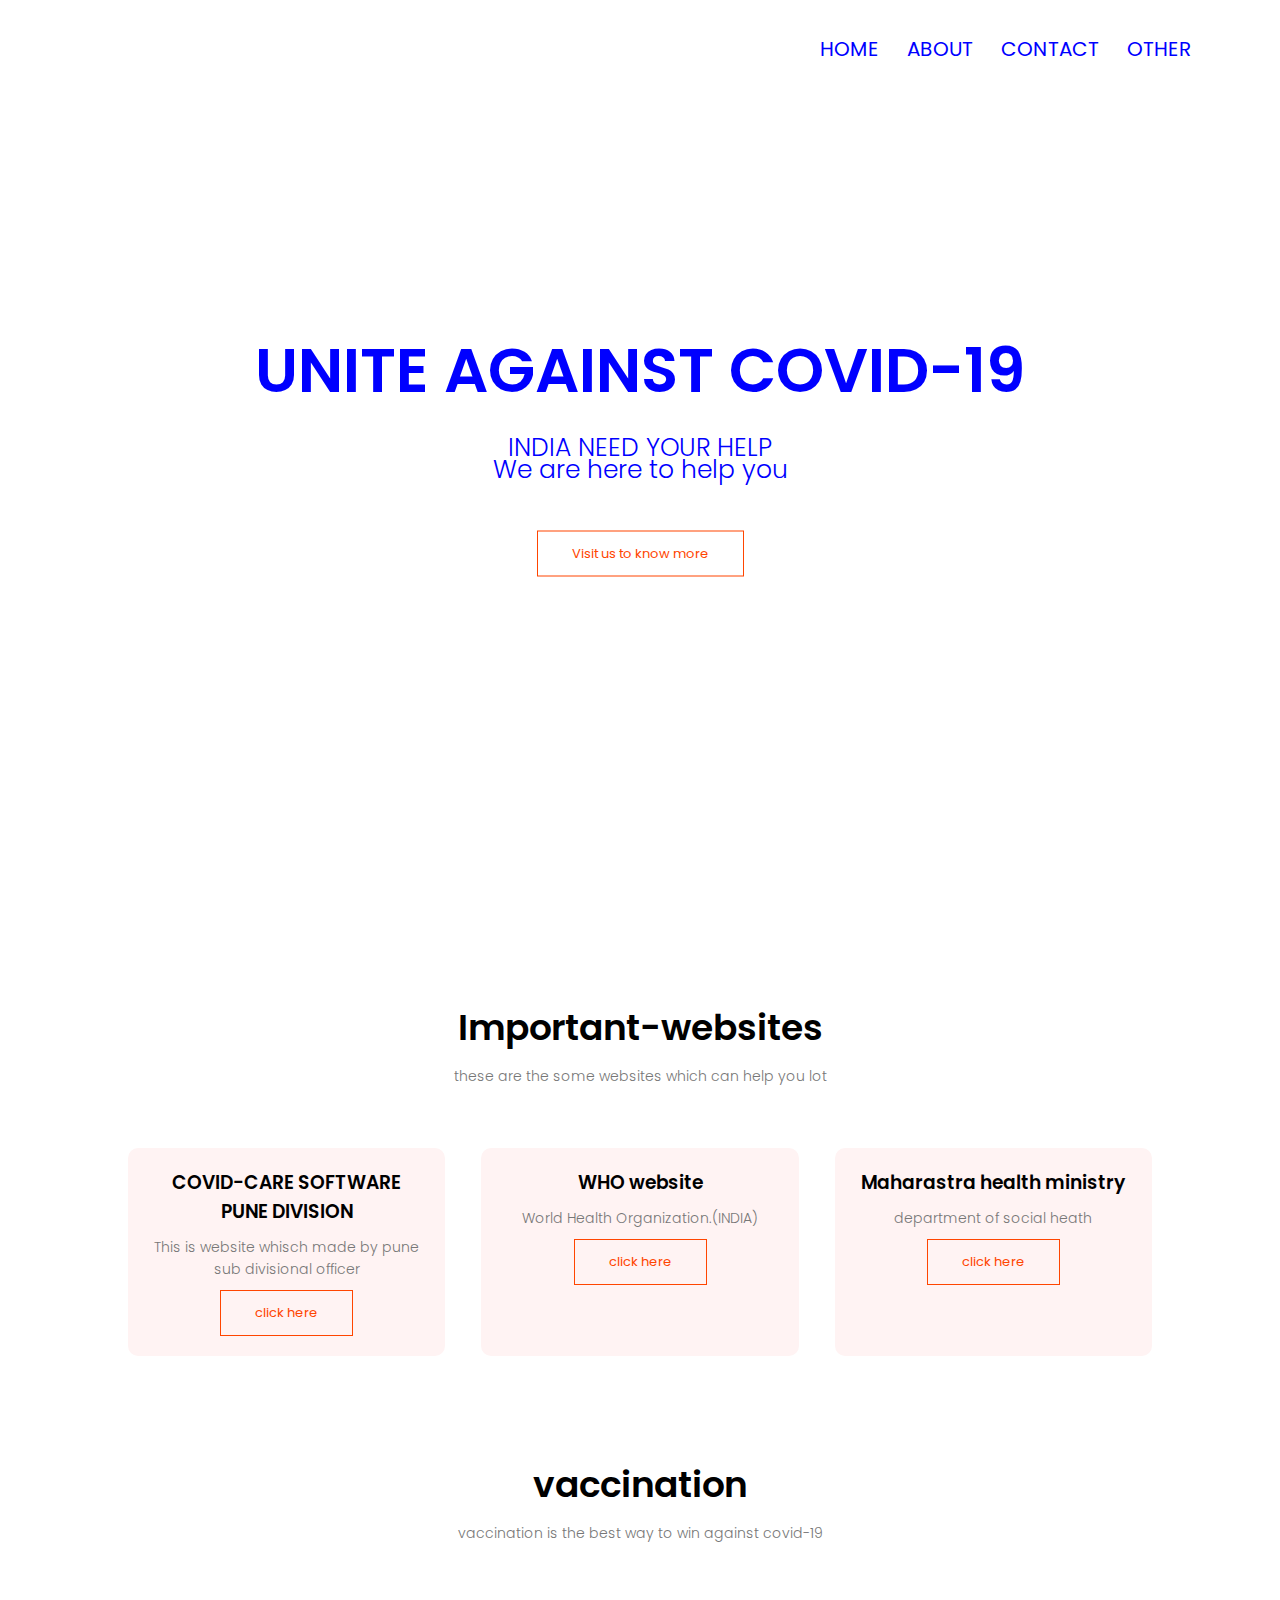
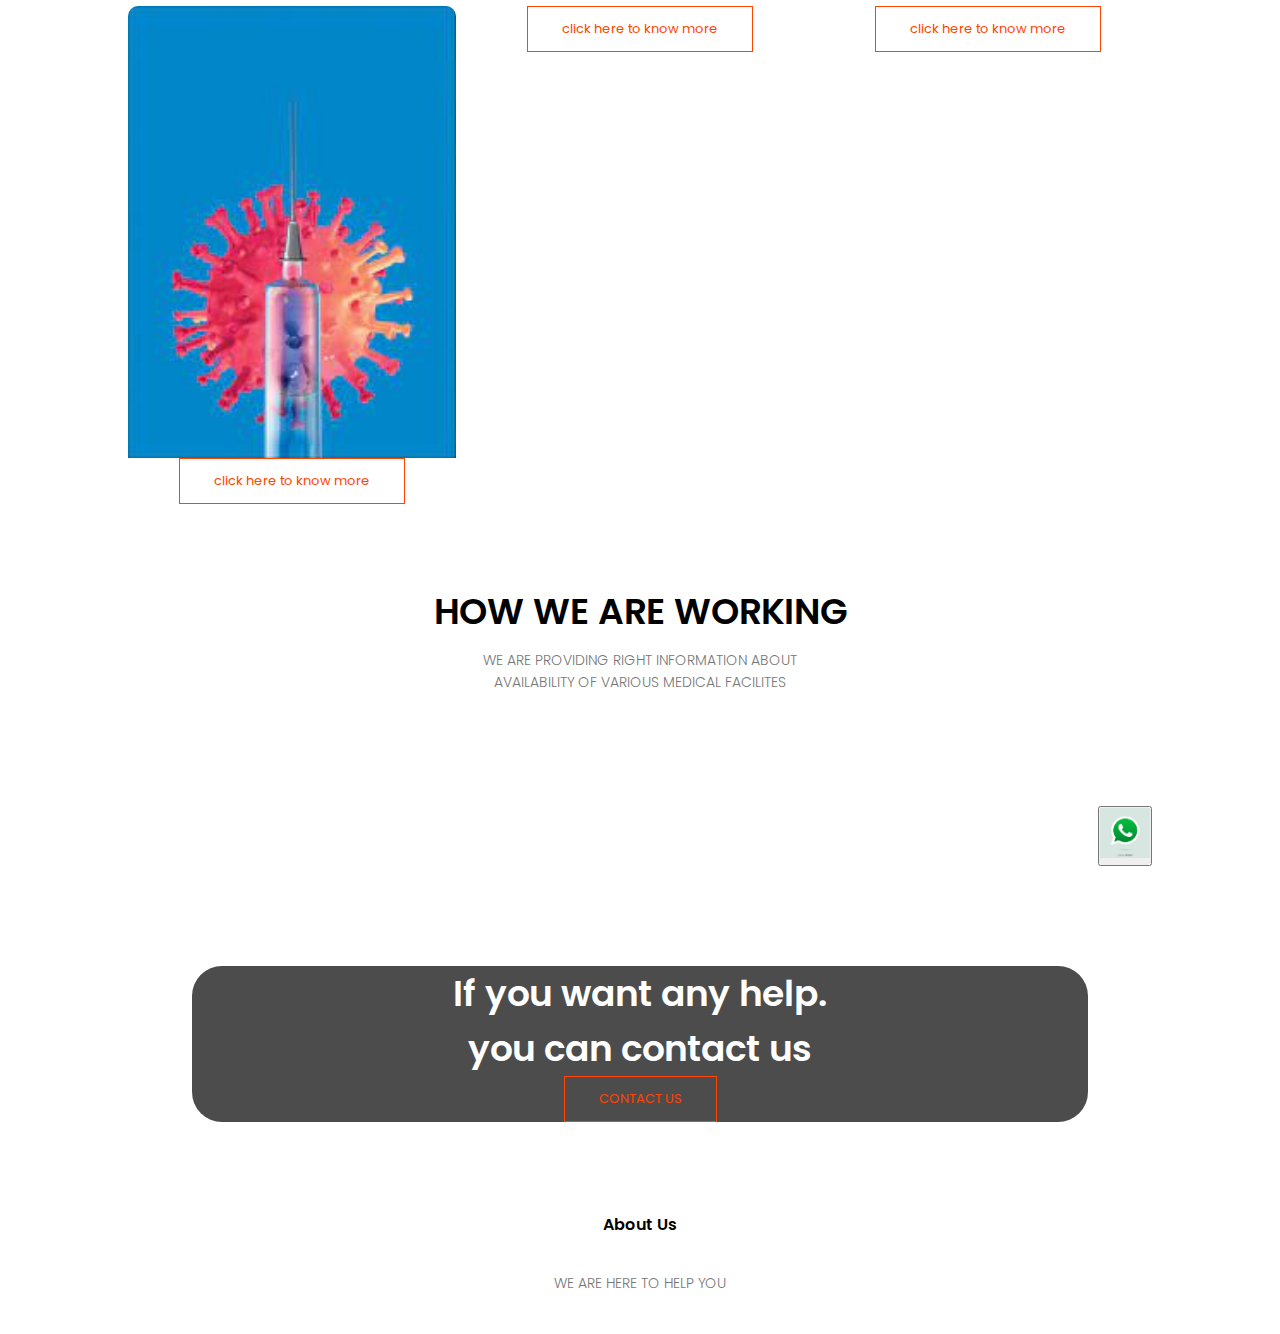
==== commit 3d8621b4: "Add files via upload" ====
--- a/index.html
+++ b/index.html
@@ -103,6 +103,9 @@
              <div class="work-col"></div>
              <img src="" alt="">
          </div>
+         <div class="row">
+            <br><button > <a href="https://wa.me/+91-9096996530" target="_blank"><img src="[data-uri]" alt="whatsapp"style="width:50px;" ></a></button>
+          </div>
      </section>
      <!-----------------------testimonials------------------------>
      <section>
